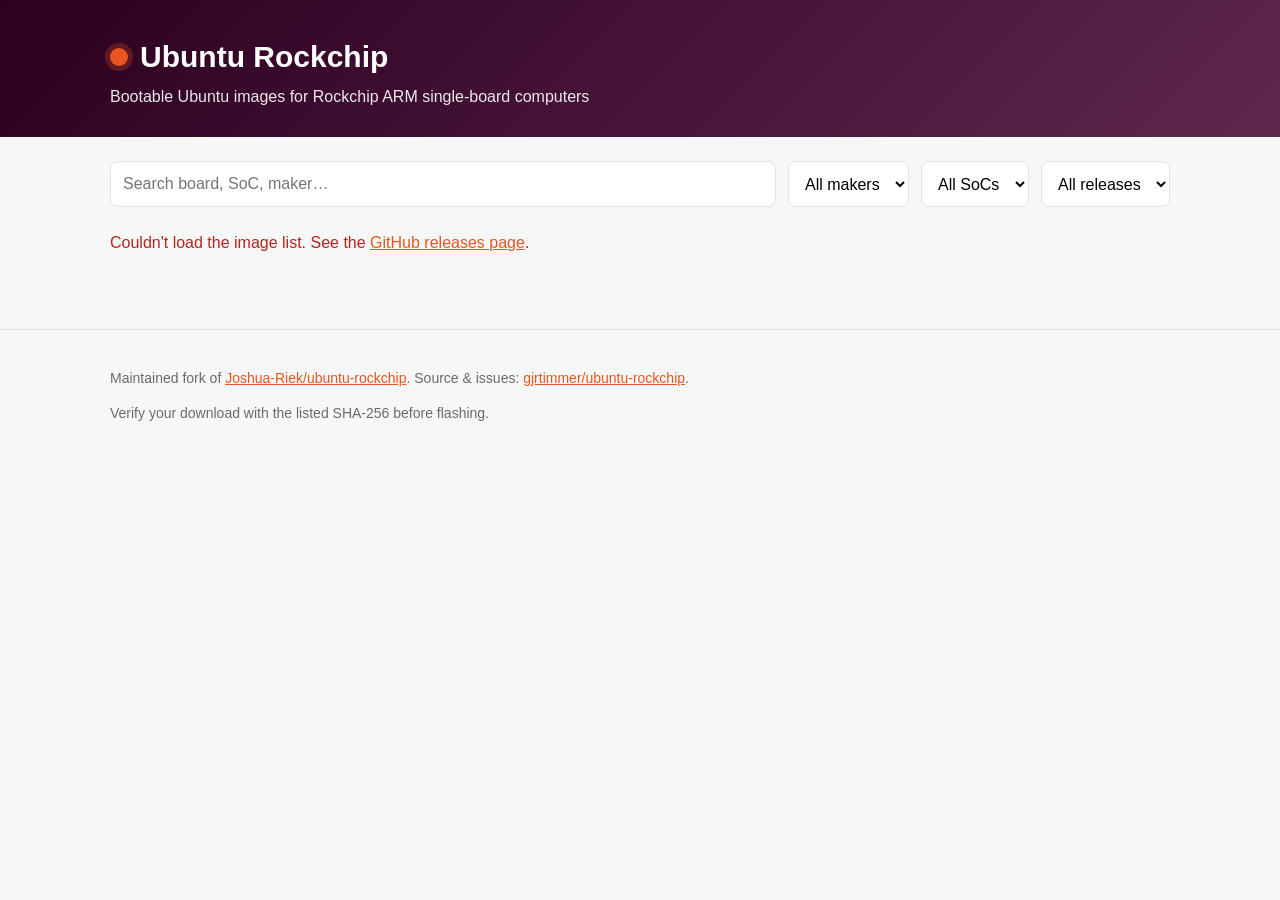
==== download-site/index.html @ 30cb9ba8 "feat: add static download site front-end Co-Authored-By: Claude Opus 4.8 (1M context) <noreply@anthr" ====
<!DOCTYPE html>
<html lang="en">
<head>
  <meta charset="utf-8">
  <meta name="viewport" content="width=device-width, initial-scale=1">
  <title>Ubuntu Rockchip — Downloads</title>
  <meta name="description" content="Download Ubuntu disk images for Rockchip ARM single-board computers.">
  <link rel="stylesheet" href="style.css">
</head>
<body>
  <header class="site-header">
    <div class="wrap">
      <h1><span class="dot"></span> Ubuntu&nbsp;Rockchip</h1>
      <p class="tagline">Bootable Ubuntu images for Rockchip ARM single-board computers</p>
      <p class="release-line" id="release-line" hidden>
        Latest release <strong id="release-version">—</strong>
        <span id="release-generated" class="muted"></span>
      </p>
    </div>
  </header>

  <main class="wrap">
    <section class="controls" id="controls" hidden>
      <input type="search" id="search" placeholder="Search board, SoC, maker…" autocomplete="off" aria-label="Search">
      <select id="filter-maker" aria-label="Filter by maker"><option value="">All makers</option></select>
      <select id="filter-soc" aria-label="Filter by SoC"><option value="">All SoCs</option></select>
      <select id="filter-suite" aria-label="Filter by Ubuntu release"><option value="">All releases</option></select>
    </section>

    <p id="status" class="status">Loading available images…</p>

    <div id="boards" class="boards"></div>
  </main>

  <footer class="site-footer">
    <div class="wrap">
      <p>Maintained fork of <a href="https://github.com/Joshua-Riek/ubuntu-rockchip">Joshua-Riek/ubuntu-rockchip</a>.
      Source &amp; issues: <a href="https://github.com/gjrtimmer/ubuntu-rockchip">gjrtimmer/ubuntu-rockchip</a>.</p>
      <p class="muted">Verify your download with the listed SHA-256 before flashing.</p>
    </div>
  </footer>

  <script src="app.js"></script>
</body>
</html>
---- download-site/style.css ----
:root{
  --aubergine:#2c001e; --aubergine2:#5e2750; --orange:#e95420;
  --ink:#111; --bg:#f7f7f7; --card:#fff; --muted:#6b6b6b; --line:#e3e3e3;
}
*{box-sizing:border-box}
body{margin:0;font:16px/1.5 -apple-system,Segoe UI,Roboto,Ubuntu,Helvetica,Arial,sans-serif;color:var(--ink);background:var(--bg)}
.wrap{width:100%;max-width:1100px;margin:0 auto;padding:0 20px}
a{color:var(--orange)}
.muted{color:var(--muted)}
.site-header{background:linear-gradient(135deg,var(--aubergine),var(--aubergine2));color:#fff;padding:34px 0 28px}
.site-header h1{margin:0;font-size:30px;display:flex;align-items:center;gap:12px}
.site-header .dot{width:18px;height:18px;border-radius:50%;background:var(--orange);box-shadow:0 0 0 5px rgba(233,84,32,.25)}
.tagline{margin:6px 0 0;opacity:.9}
.release-line{margin:14px 0 0;font-size:14px;opacity:.95}
.release-line .muted{color:#d9c7d2}
.controls{display:flex;flex-wrap:wrap;gap:12px;margin:24px 0 8px}
.controls input,.controls select{padding:10px 12px;border:1px solid var(--line);border-radius:8px;background:var(--card);font:inherit}
.controls input{flex:1 1 260px}
.status{margin:24px 0;color:var(--muted)}
.status.error{color:#b3261e}
.boards{display:grid;grid-template-columns:repeat(auto-fill,minmax(330px,1fr));gap:18px;margin:18px 0 50px}
.board{background:var(--card);border:1px solid var(--line);border-radius:12px;padding:18px;display:flex;flex-direction:column}
.board h2{margin:0 0 2px;font-size:18px}
.board .meta{margin:0 0 14px;font-size:13px;color:var(--muted)}
.board .meta .chip{display:inline-block;background:#f0eef0;border-radius:20px;padding:1px 10px;margin-right:6px}
.suite{border-top:1px solid var(--line);padding:12px 0 0;margin-top:8px}
.suite:first-of-type{border-top:0;margin-top:0}
.suite h3{margin:0 0 8px;font-size:14px}
.dl{display:flex;align-items:center;justify-content:space-between;gap:10px;padding:7px 0}
.dl .label{font-size:14px;text-transform:capitalize}
.dl .right{display:flex;align-items:center;gap:10px}
.dl .size{font-size:12px;color:var(--muted);min-width:64px;text-align:right}
.btn{background:var(--orange);color:#fff;text-decoration:none;border:0;border-radius:8px;padding:8px 14px;font-size:14px;cursor:pointer}
.btn:hover{filter:brightness(1.05)}
.sha{display:block;font:12px/1.4 ui-monospace,SFMono-Regular,Menlo,monospace;color:var(--muted);word-break:break-all;margin-top:2px;cursor:pointer}
.sha:hover{color:var(--ink)}
.site-footer{border-top:1px solid var(--line);padding:24px 0 40px;font-size:14px;color:var(--muted)}
@media (max-width:480px){.boards{grid-template-columns:1fr}}
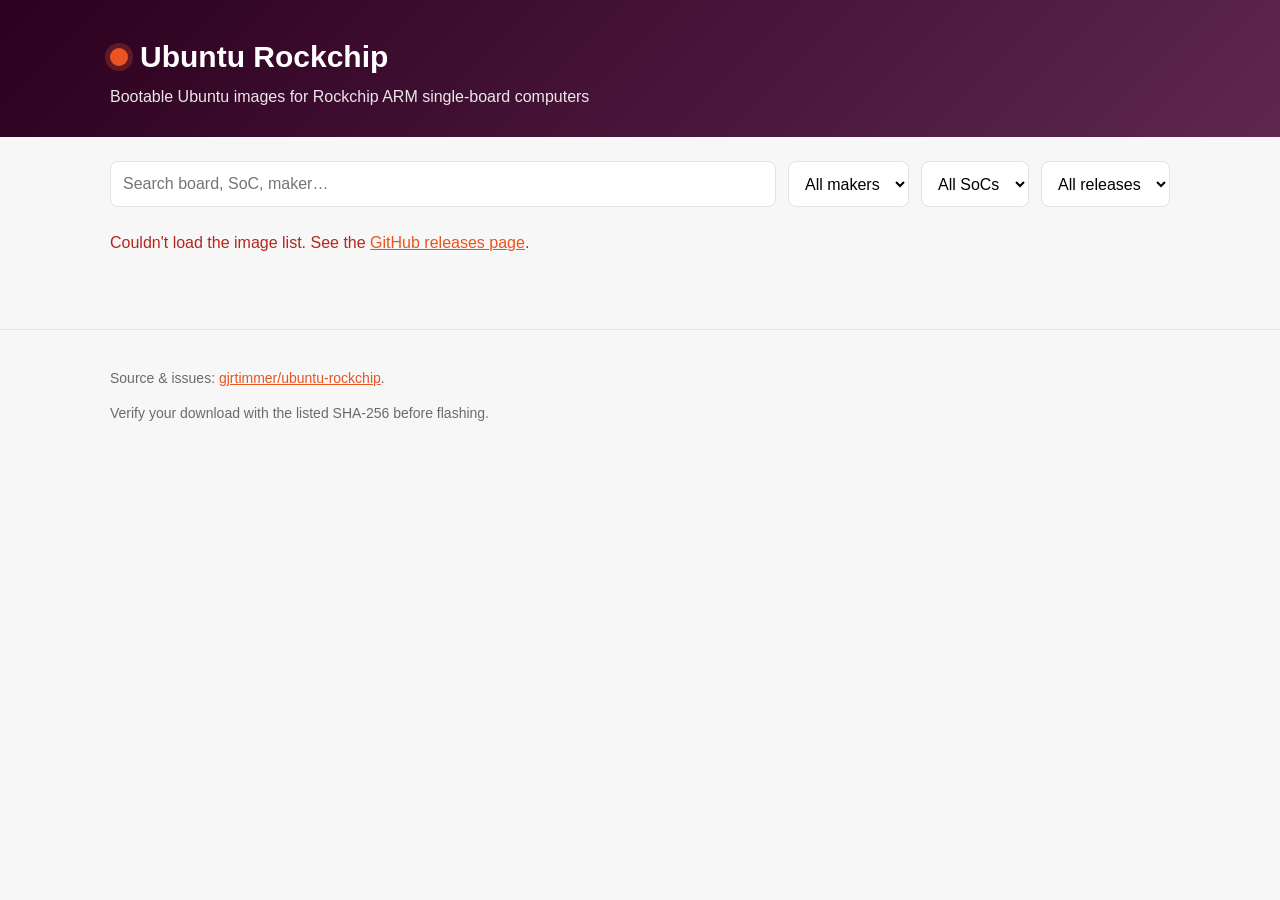
==== commit 467458c3: "docs: remove upstream fork attribution from download site footer Co-Authored-By: Claude Opus 4.8 (1M" ====
--- a/download-site/index.html
+++ b/download-site/index.html
@@ -34,8 +34,7 @@
 
   <footer class="site-footer">
     <div class="wrap">
-      <p>Maintained fork of <a href="https://github.com/Joshua-Riek/ubuntu-rockchip">Joshua-Riek/ubuntu-rockchip</a>.
-      Source &amp; issues: <a href="https://github.com/gjrtimmer/ubuntu-rockchip">gjrtimmer/ubuntu-rockchip</a>.</p>
+      <p>Source &amp; issues: <a href="https://github.com/gjrtimmer/ubuntu-rockchip">gjrtimmer/ubuntu-rockchip</a>.</p>
       <p class="muted">Verify your download with the listed SHA-256 before flashing.</p>
     </div>
   </footer>
